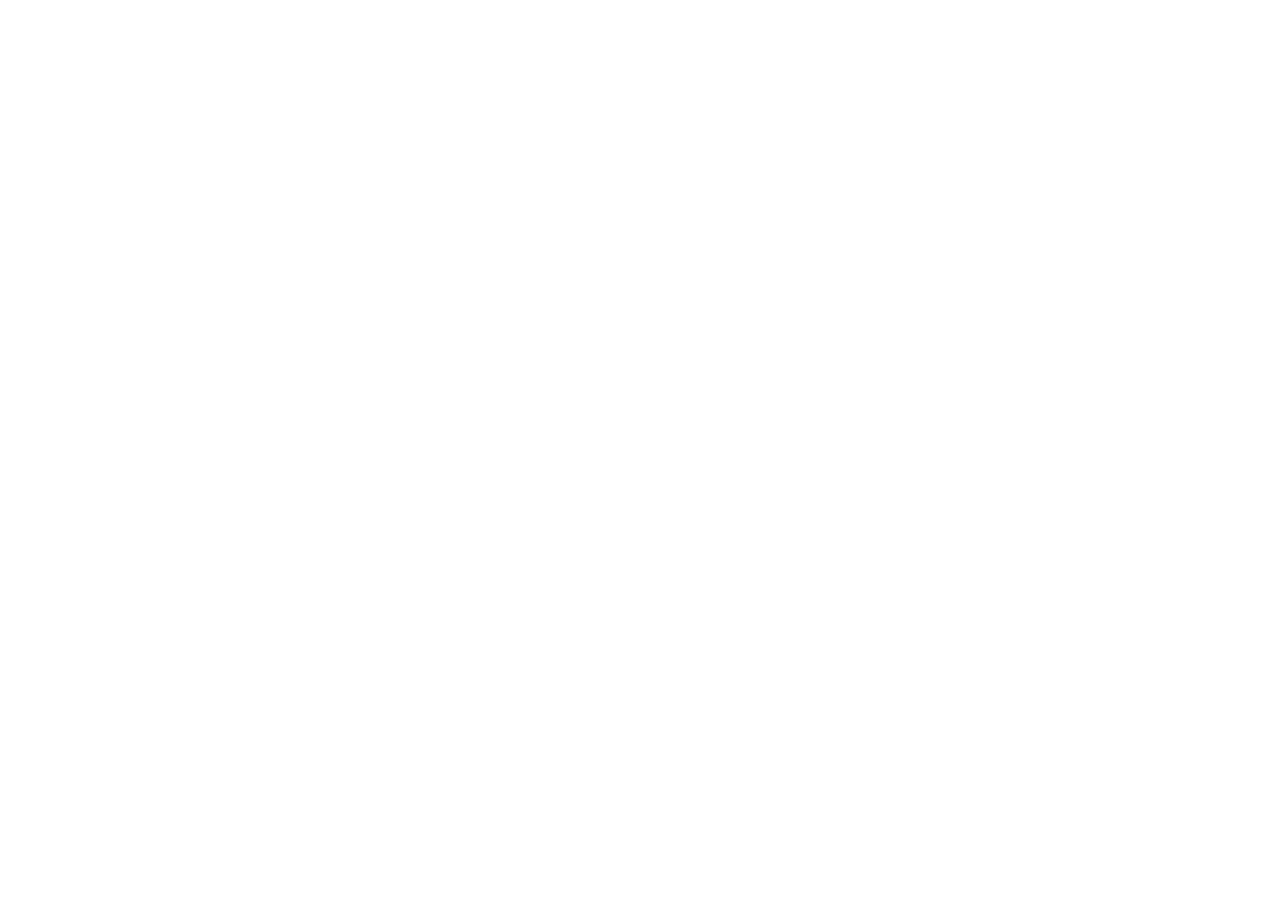
==== index.html @ c2d020b3 "Initial commit" ====
<!DOCTYPE html>
<html lang="en">
<head>
    <meta charset="UTF-8">
    <meta name="viewport" content="width=device-width, initial-scale=1.0">
    <title>hello</title>
</head>
<body>
    
</body>
</html>
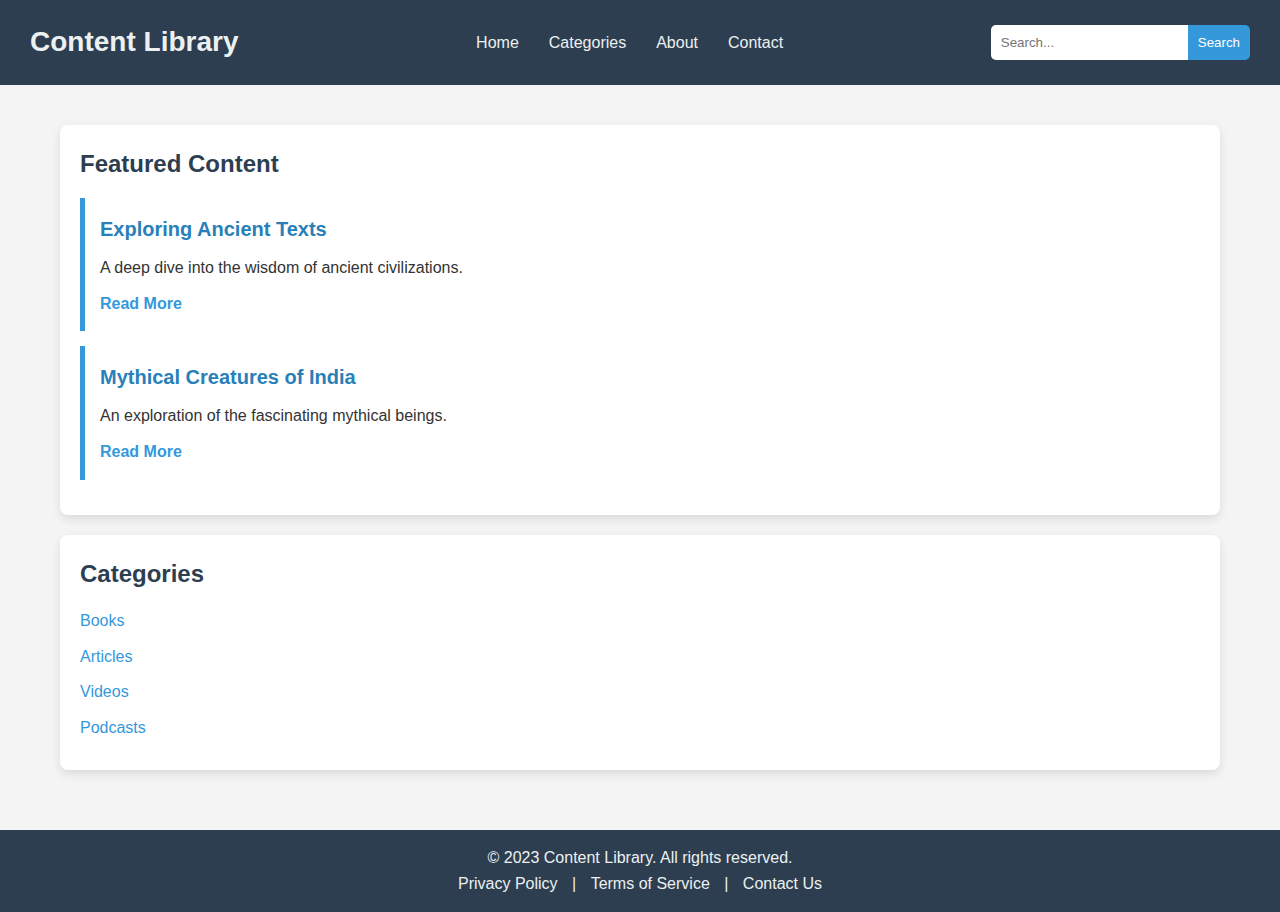
==== commit aa53b847: "Day2 webdev" ====
--- a/index.html
+++ b/index.html
@@ -3,9 +3,59 @@
 <head>
     <meta charset="UTF-8">
     <meta name="viewport" content="width=device-width, initial-scale=1.0">
-    <title>hello</title>
+    <title>Content Library</title>
+    <link rel="stylesheet" href="styles.css">
 </head>
 <body>
-    
+    <header>
+        <div class="logo">Content Library</div>
+        <nav>
+            <ul>
+                <li><a href="#">Home</a></li>
+                <li><a href="#">Categories</a></li>
+                <li><a href="#">About</a></li>
+                <li><a href="#">Contact</a></li>
+            </ul>
+        </nav>
+        <div class="search-bar">
+            <input type="text" placeholder="Search...">
+            <button>Search</button>
+        </div>
+    </header>
+
+    <main>
+        <section class="featured-content">
+            <h2>Featured Content</h2>
+            <div class="content-item">
+                <h3>Exploring Ancient Texts</h3>
+                <p>A deep dive into the wisdom of ancient civilizations.</p>
+                <a href="#">Read More</a>
+            </div>
+            <div class="content-item">
+                <h3>Mythical Creatures of India</h3>
+                <p>An exploration of the fascinating mythical beings.</p>
+                <a href="#">Read More</a>
+            </div>
+        </section>
+
+        <section class="categories">
+            <h2>Categories</h2>
+            <ul>
+                <li><a href="#">Books</a></li>
+                <li><a href="#">Articles</a></li>
+                <li><a href="#">Videos</a></li>
+                <li><a href="#">Podcasts</a></li>
+            </ul>
+        </section>
+    </main>
+
+    <footer>
+        <p>&copy; 2023 Content Library. All rights reserved.</p>
+        <div class="footer-links">
+            <a href="#">Privacy Policy</a> | 
+            <a href="#">Terms of Service</a> | 
+            <a href="#">Contact Us</a>
+        </div>
+    </footer>
 </body>
 </html>--- a/styles.css
+++ b/styles.css
@@ -0,0 +1,166 @@
+* {
+    box-sizing: border-box;
+    margin: 0;
+    padding: 0;
+}
+
+body {
+    font-family: 'Arial', sans-serif;
+    background-color: #f4f4f4;
+    color: #333;
+    line-height: 1.6;
+}
+
+header {
+    background-color: #2c3e50;
+    color: #ecf0f1;
+    padding: 20px 30px;
+    display: flex;
+    justify-content: space-between;
+    align-items: center;
+    position: relative;
+}
+
+header .logo {
+    font-size: 28px;
+    font-weight: bold;
+}
+
+nav ul {
+    list-style: none;
+    display: flex;
+    margin: 0;
+    padding: 0;
+}
+
+nav ul li {
+    margin-left: 30px;
+}
+
+nav ul li a {
+    color: #ecf0f1;
+    text-decoration: none;
+    transition: color 0.3s;
+}
+
+nav ul li a:hover {
+    color: #3498db;
+}
+
+.search-bar {
+    display: flex;
+}
+
+.search-bar input {
+    padding: 10px;
+    border: none;
+    border-radius: 5px 0 0 5px;
+    outline: none;
+}
+
+.search-bar button {
+    padding: 10px;
+    background-color: #3498db;
+    color: #fff;
+    border: none;
+    border-radius: 0 5px 5px 0;
+    cursor: pointer;
+    transition: background-color 0.3s;
+}
+
+.search-bar button:hover {
+    background-color: #2980b9;
+}
+
+main {
+    padding: 20px;
+    max-width: 1200px;
+    margin: 0 auto;
+}
+
+.featured-content, .categories {
+    background-color: #fff;
+    padding: 20px;
+    margin: 20px 0;
+    border-radius: 8px;
+    box-shadow: 0 4px 10px rgba(0, 0, 0, 0.1);
+}
+
+h2 {
+    margin-bottom: 15px;
+    color: #2c3e50;
+}
+
+.content-item {
+    margin-bottom: 15px;
+    padding: 15px;
+    border-left: 5px solid #3498db;
+    transition: transform 0.3s;
+}
+
+.content-item:hover {
+    transform: scale(1.02);
+    box-shadow: 0 4px 15px rgba(0, 0, 0, 0.1);
+}
+
+.content-item h3 {
+    margin: 0 0 10px;
+    font-size: 20px;
+    color: #2980b9;
+}
+
+.content-item p {
+    margin-bottom: 10px;
+}
+
+.content-item a {
+    text-decoration: none;
+    color: #3498db;
+    font-weight: bold;
+    transition: color 0.3s;
+}
+
+.content-item a:hover {
+    color: #2980b9;
+}
+
+.categories ul {
+    list-style: none;
+    padding: 0;
+}
+
+.categories ul li {
+    margin: 10px 0;
+}
+
+.categories ul li a {
+    text-decoration: none;
+    color: #3498db;
+    transition: color 0.3s;
+}
+
+.categories ul li a:hover {
+    color: #2980b9;
+}
+
+footer {
+    background-color: #2c3e50;
+    color: #ecf0f1;
+    text-align: center;
+    padding: 15px 0;
+    position: relative;
+    bottom: 0;
+    width: 100%;
+    margin-top: 20px;
+}
+
+.footer-links a {
+    color: #ecf0f1;
+    text-decoration: none;
+    margin: 0 10px;
+    transition: color 0.3s;
+}
+
+.footer-links a:hover {
+    color: #3498db;
+}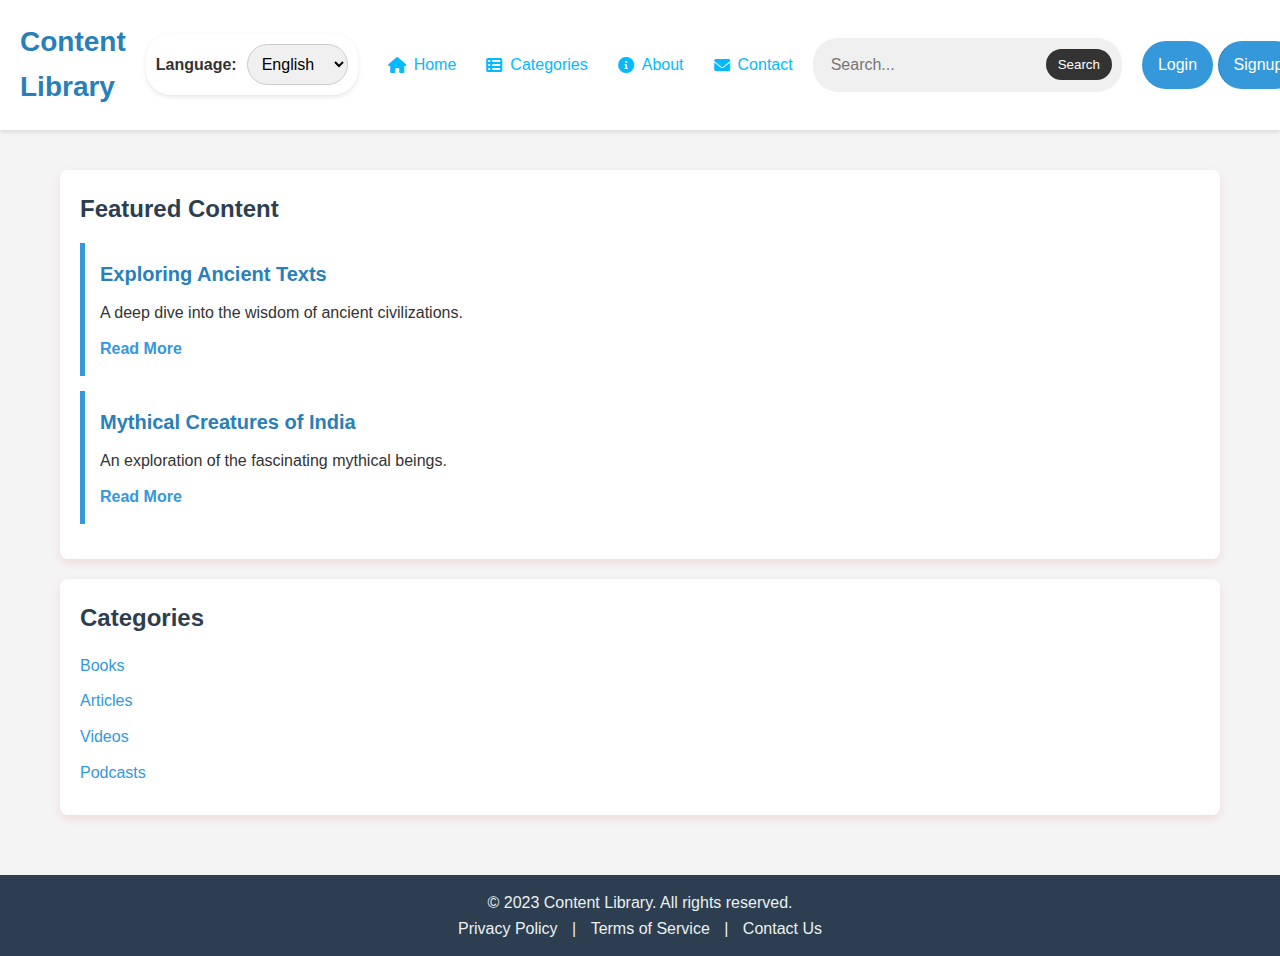
==== commit fa49b12b: "Adding more features" ====
--- a/index.html
+++ b/index.html
@@ -1,25 +1,41 @@
 <!DOCTYPE html>
 <html lang="en">
-<head>
-    <meta charset="UTF-8">
-    <meta name="viewport" content="width=device-width, initial-scale=1.0">
-    <title>Content Library</title>
-    <link rel="stylesheet" href="styles.css">
-</head>
+    <head>
+        <meta charset="UTF-8">
+        <meta name="viewport" content="width=device-width, initial-scale=1.0">
+        <title>Content Library</title>
+        <link rel="stylesheet" href="styles.css">
+        <link rel="stylesheet" href="https://cdnjs.cloudflare.com/ajax/libs/font-awesome/6.0.0-beta3/css/all.min.css">
+    </head>
 <body>
     <header>
         <div class="logo">Content Library</div>
+        <div class="language-selection">
+            <label for="language">Language:</label>
+            <select id="language" name="language">
+                <option value="en">English</option>
+                <option value="es">Spanish</option>
+                <option value="fr">French</option>
+                <option value="de">German</option>
+                <option value="zh">Chinese</option>
+            </select>
+        </div>
         <nav>
             <ul>
-                <li><a href="#">Home</a></li>
-                <li><a href="#">Categories</a></li>
-                <li><a href="#">About</a></li>
-                <li><a href="#">Contact</a></li>
+                <li><a href="#"><i class="fas fa-home"></i> Home</a></li>
+                <li><a href="#"><i class="fas fa-th-list"></i> Categories</a></li>
+                <li><a href="#"><i class="fas fa-info-circle"></i> About</a></li>
+                <li><a href="#"><i class="fas fa-envelope"></i> Contact</a></li>
             </ul>
         </nav>
         <div class="search-bar">
             <input type="text" placeholder="Search...">
             <button>Search</button>
+        </div>
+        <div class="login-register">
+            <a href="#" class="login-btn">Login</a>
+            <span>/</span>
+            <a href="#" class="signup-btn">Signup</a>
         </div>
     </header>
 
--- a/styles.css
+++ b/styles.css
@@ -24,6 +24,7 @@
 header .logo {
     font-size: 28px;
     font-weight: bold;
+    color: #2980b9;
 }
 
 nav ul {
@@ -31,6 +32,7 @@
     display: flex;
     margin: 0;
     padding: 0;
+    
 }
 
 nav ul li {
@@ -38,13 +40,36 @@
 }
 
 nav ul li a {
-    color: #ecf0f1;
+    color: #03bafc;
     text-decoration: none;
     transition: color 0.3s;
 }
 
 nav ul li a:hover {
     color: #3498db;
+}
+nav ul li {
+    margin-left: 30px;
+    display: flex;
+    align-items: center;
+}
+
+nav ul li a {
+    color: #03bafc;
+    text-decoration: none;
+    transition: color 0.3s;
+    display: flex;
+    align-items: center;
+    
+}
+
+nav ul li a i {
+    margin-right: 8px; /* Space between icon and text */
+}
+
+nav ul li a:hover {
+    color: #3498db;
+    
 }
 
 .search-bar {
@@ -83,7 +108,7 @@
     padding: 20px;
     margin: 20px 0;
     border-radius: 8px;
-    box-shadow: 0 4px 10px rgba(0, 0, 0, 0.1);
+    box-shadow: 0 4px 10px rgba(233, 10, 10, 0.1);
 }
 
 h2 {
@@ -163,4 +188,162 @@
 
 .footer-links a:hover {
     color: #3498db;
+}
+/* General Styling */
+body {
+    font-family: Arial, sans-serif;
+    margin: 0;
+    padding: 0;
+    background-color: #f4f4f4;
+}
+
+/* Header Styling */
+header {
+    background-color: #fff;
+    padding: 20px;
+    display: flex;
+    justify-content: space-between;
+    align-items: center;
+    box-shadow: 0px 2px 4px rgba(0, 0, 0, 0.1);
+}
+
+.logo {
+    font-size: 24px;
+    font-weight: bold;
+}
+
+nav ul {
+    list-style: none;
+    margin: 0;
+    padding: 0;
+    display: flex;
+}
+
+nav li {
+    margin-left: 20px;
+}
+
+nav a {
+    text-decoration: none;
+    color: #333;
+}
+
+/* Search Section Styling */
+.search-bar {
+    display: flex;
+    align-items: center;
+    border-radius: 25px;
+    background-color: #f0f0f0;
+    padding: 10px;
+    margin-left: 20px;
+    width: 350px;
+}
+
+.search-bar input {
+    border: none;
+    outline: none;
+    background-color: transparent;
+    padding: 8px;
+    flex: 1;
+    font-size: 16px;
+}
+
+.search-bar button {
+    background-color: #333;
+    color: #fff;
+    border: none;
+    padding: 8px 12px;
+    border-radius: 20px;
+    cursor: pointer;
+    transition: background-color 0.3s ease;
+}
+
+.search-bar button:hover {
+    background-color: #555;
+}
+
+/* Login/Register Section Styling */
+.login-register {
+    display: flex;
+    align-items: center;
+    margin-left: 20px; /* Adjust margin as needed */
+}
+
+.login-register a {
+    background-color: #3498db; /* Button color */
+    color: #fff; /* Text color */
+    text-decoration: none;
+    padding: 10px 15px; /* Adjust padding for a more compact look */
+    border-radius: 25px; /* Rounded corners */
+    transition: background-color 0.3s, transform 0.3s;
+    border: 1px solid transparent; /* Transparent border for consistent sizing */
+}
+
+.login-register a:hover {
+    background-color: #2980b9; /* Darker shade on hover */
+    transform: translateY(-2px); /* Lift effect on hover */
+}
+
+.login-register span {
+    color: #fff; /* Color for the separator */
+    margin: 0 0; /* Remove space around the separator */
+    font-weight: bold; /* Make the separator bold */
+}
+
+/* Combined Button Effect */
+.login-register .login-btn {
+    border-top-left-radius: 25px; /* Rounded corners on the left */
+    border-bottom-left-radius: 25px; /* Rounded corners on the left */
+}
+
+.login-register .signup-btn {
+    border-top-right-radius: 25px; /* Rounded corners on the right */
+    border-bottom-right-radius: 25px; /* Rounded corners on the right */
+}
+
+.login-register .signup-btn {
+    border-left: 1px solid #2980b9; /* Border between buttons */
+}
+
+/* Language Selection Section Styling */
+.language-selection {
+    display: flex;
+    align-items: center;
+    margin-left: 20px;
+    padding: 10px; /* Padding around the section */
+    background-color: #fff; /* White background for contrast */
+    border-radius: 25px; /* Rounded corners */
+    box-shadow: 0 2px 5px rgba(0, 0, 0, 0.1); /* Subtle shadow */
+    transition: box-shadow 0.3s; /* Smooth transition for shadow */
+}
+
+.language-selection:hover {
+    box-shadow: 0 4px 10px rgba(0, 0, 0, 0.2); /* Deeper shadow on hover */
+}
+
+.language-selection label {
+    margin-right: 10px;
+    color: #333;
+    font-weight: bold;
+}
+
+.language-selection select {
+    padding: 10px;
+    border-radius: 25px; /* Rounded corners for dropdown */
+    border: 1px solid #ccc;
+    background-color: #f0f0f0; /* Light background */
+    font-size: 16px;
+    transition: border-color 0.3s, background-color 0.3s;
+    cursor: pointer;
+}
+
+.language-selection select:hover {
+    border-color: #3498db; /* Border color on hover */
+    background-color: #e6f7ff; /* Light blue background on hover */
+}
+
+.language-selection select:focus {
+    border-color: #2980b9; /* Darker border on focus */
+    outline: none;
+    background-color: #d0e8ff; /* Slightly darker blue background on focus */
 }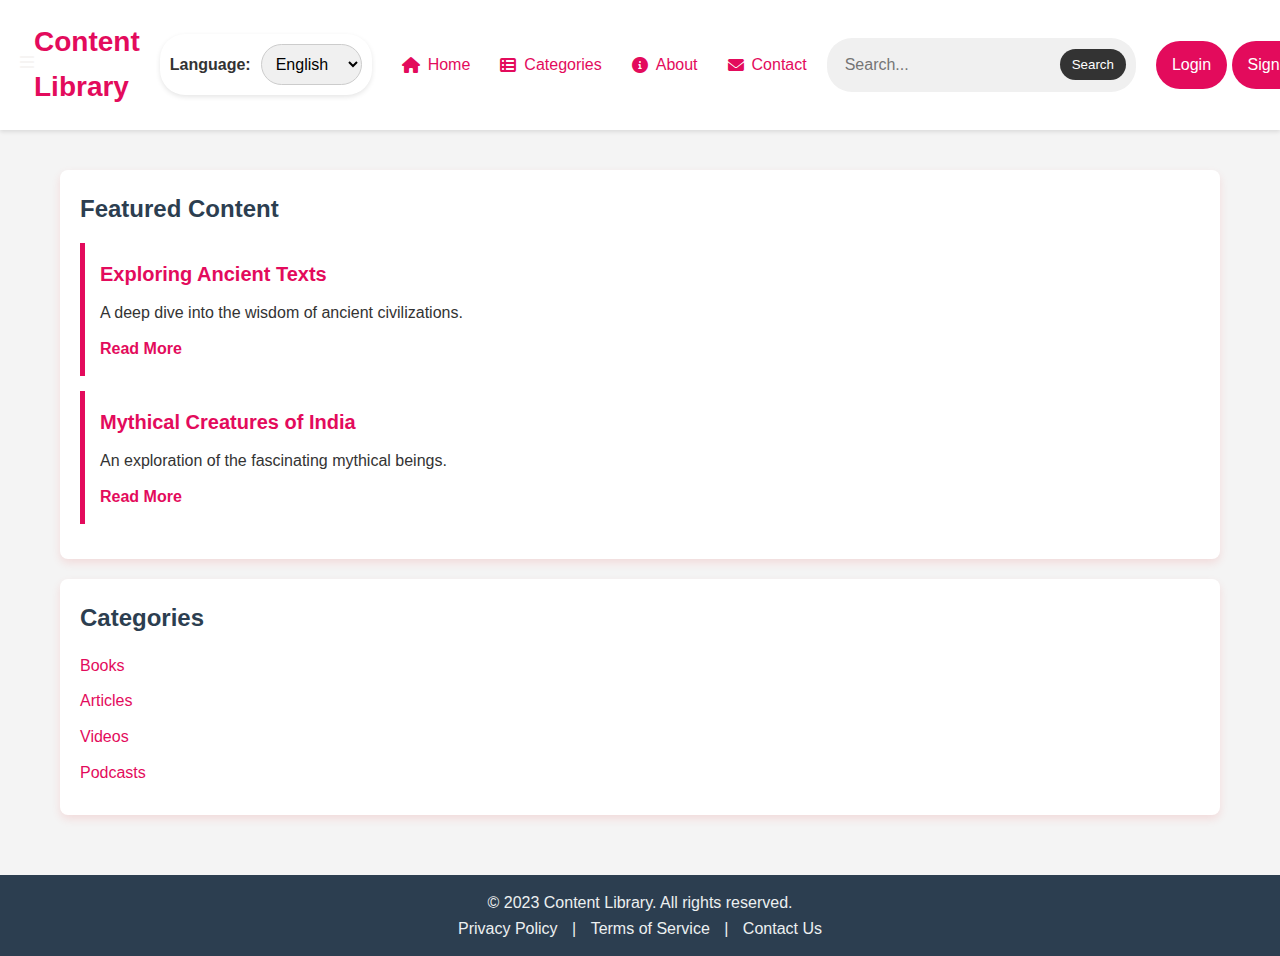
==== commit 64cce6a7: "Login design" ====
--- a/index.html
+++ b/index.html
@@ -9,6 +9,9 @@
     </head>
 <body>
     <header>
+        <div class="menu-toggle">
+            <i class="fas fa-bars"></i>
+        </div>
         <div class="logo">Content Library</div>
         <div class="language-selection">
             <label for="language">Language:</label>
@@ -33,7 +36,7 @@
             <button>Search</button>
         </div>
         <div class="login-register">
-            <a href="#" class="login-btn">Login</a>
+            <a href="login.html" class="login-btn">Login</a>
             <span>/</span>
             <a href="#" class="signup-btn">Signup</a>
         </div>
--- a/styles.css
+++ b/styles.css
@@ -6,14 +6,14 @@
 
 body {
     font-family: 'Arial', sans-serif;
-    background-color: #f4f4f4;
+    background-color: #F6F4F3;
     color: #333;
     line-height: 1.6;
 }
 
 header {
     background-color: #2c3e50;
-    color: #ecf0f1;
+    color: #F6F4F3;
     padding: 20px 30px;
     display: flex;
     justify-content: space-between;
@@ -24,7 +24,7 @@
 header .logo {
     font-size: 28px;
     font-weight: bold;
-    color: #2980b9;
+    color: #E30B5C;
 }
 
 nav ul {
@@ -40,13 +40,13 @@
 }
 
 nav ul li a {
-    color: #03bafc;
+    color: #E30B5C;
     text-decoration: none;
     transition: color 0.3s;
 }
 
 nav ul li a:hover {
-    color: #3498db;
+    color: #E30B5C;
 }
 nav ul li {
     margin-left: 30px;
@@ -55,7 +55,9 @@
 }
 
 nav ul li a {
-    color: #03bafc;
+    color: #E30B5C;
+    
+    ;
     text-decoration: none;
     transition: color 0.3s;
     display: flex;
@@ -68,7 +70,7 @@
 }
 
 nav ul li a:hover {
-    color: #3498db;
+    color: #262322;
     
 }
 
@@ -85,7 +87,7 @@
 
 .search-bar button {
     padding: 10px;
-    background-color: #3498db;
+    background-color: #262322;
     color: #fff;
     border: none;
     border-radius: 0 5px 5px 0;
@@ -119,7 +121,7 @@
 .content-item {
     margin-bottom: 15px;
     padding: 15px;
-    border-left: 5px solid #3498db;
+    border-left: 5px solid #E30B5C;
     transition: transform 0.3s;
 }
 
@@ -131,7 +133,7 @@
 .content-item h3 {
     margin: 0 0 10px;
     font-size: 20px;
-    color: #2980b9;
+    color: #E30B5C;
 }
 
 .content-item p {
@@ -140,13 +142,13 @@
 
 .content-item a {
     text-decoration: none;
-    color: #3498db;
+    color: #E30B5C;
     font-weight: bold;
     transition: color 0.3s;
 }
 
 .content-item a:hover {
-    color: #2980b9;
+    color: #262322;
 }
 
 .categories ul {
@@ -160,12 +162,12 @@
 
 .categories ul li a {
     text-decoration: none;
-    color: #3498db;
+    color: #E30B5C;
     transition: color 0.3s;
 }
 
 .categories ul li a:hover {
-    color: #2980b9;
+    color: #262322;
 }
 
 footer {
@@ -187,7 +189,7 @@
 }
 
 .footer-links a:hover {
-    color: #3498db;
+    color: #E30B5C;
 }
 /* General Styling */
 body {
@@ -270,7 +272,7 @@
 }
 
 .login-register a {
-    background-color: #3498db; /* Button color */
+    background-color: #E30B5C; /* Button color */
     color: #fff; /* Text color */
     text-decoration: none;
     padding: 10px 15px; /* Adjust padding for a more compact look */
@@ -280,7 +282,7 @@
 }
 
 .login-register a:hover {
-    background-color: #2980b9; /* Darker shade on hover */
+    background-color:  #262322; /* Darker shade on hover */
     transform: translateY(-2px); /* Lift effect on hover */
 }
 
@@ -302,7 +304,7 @@
 }
 
 .login-register .signup-btn {
-    border-left: 1px solid #2980b9; /* Border between buttons */
+    border-left: 1px solid #E30B5C; /* Border between buttons */
 }
 
 /* Language Selection Section Styling */
@@ -346,4 +348,37 @@
     border-color: #2980b9; /* Darker border on focus */
     outline: none;
     background-color: #d0e8ff; /* Slightly darker blue background on focus */
-}+}
+/* MENU design */
+.menu-toggle {
+    background-color: transparent;
+    border: none;
+    cursor: pointer;
+    display: block;
+    height: 30px;
+    margin: 0 auto;
+    padding: 0;
+    width: 30px;
+  }
+  
+  .menu-toggle span {
+    background-color: #0b0b0b;
+    border-radius: 5px;
+    display: block;
+    height: 4px;
+    margin: 5px 0;
+    transition: transform 0.3s ease-in-out;
+    width: 100%;
+  }
+  
+  .menu-toggle.active span:nth-child(1) {
+    transform: translateY(8px) rotate(45deg);
+  }
+  
+  .menu-toggle.active span:nth-child(2) {
+    opacity: 0;
+  }
+  
+  .menu-toggle.active span:nth-child(3) {
+    transform: translateY(-8px) rotate(-45deg);
+  }